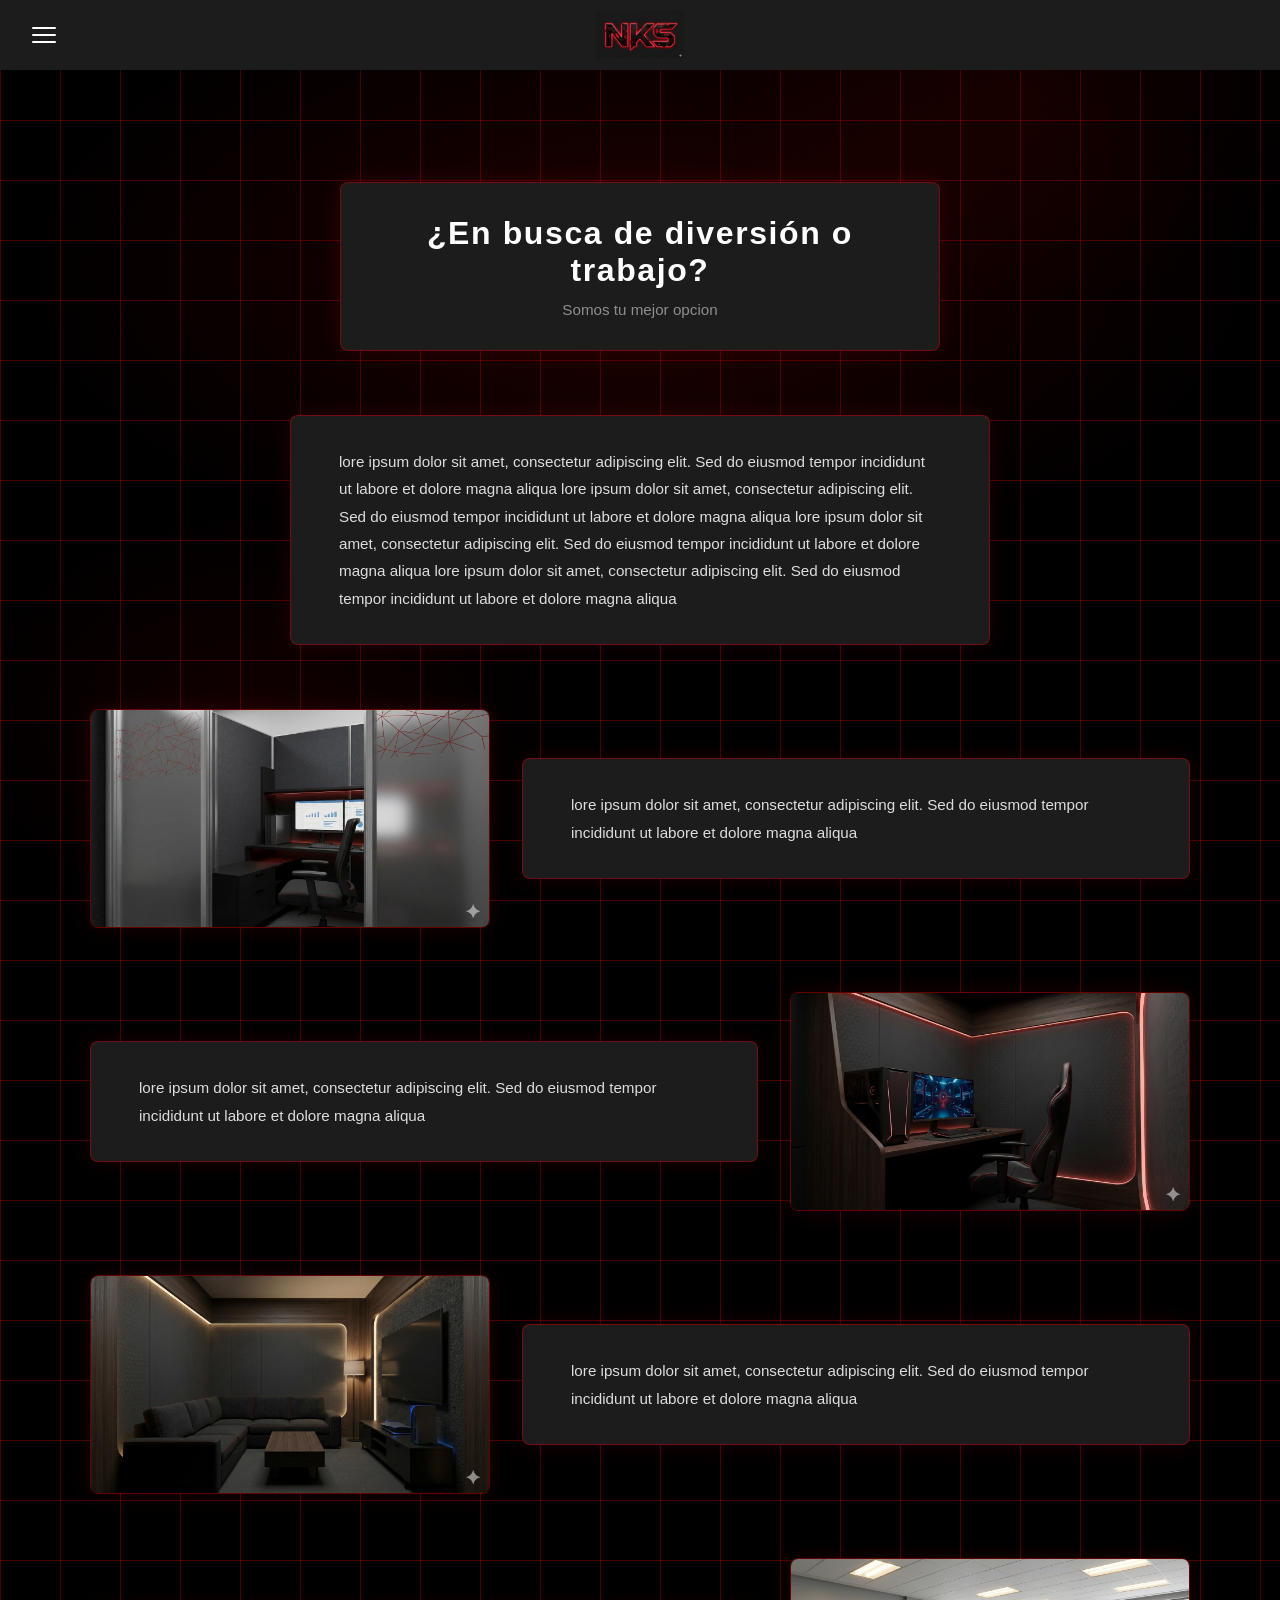
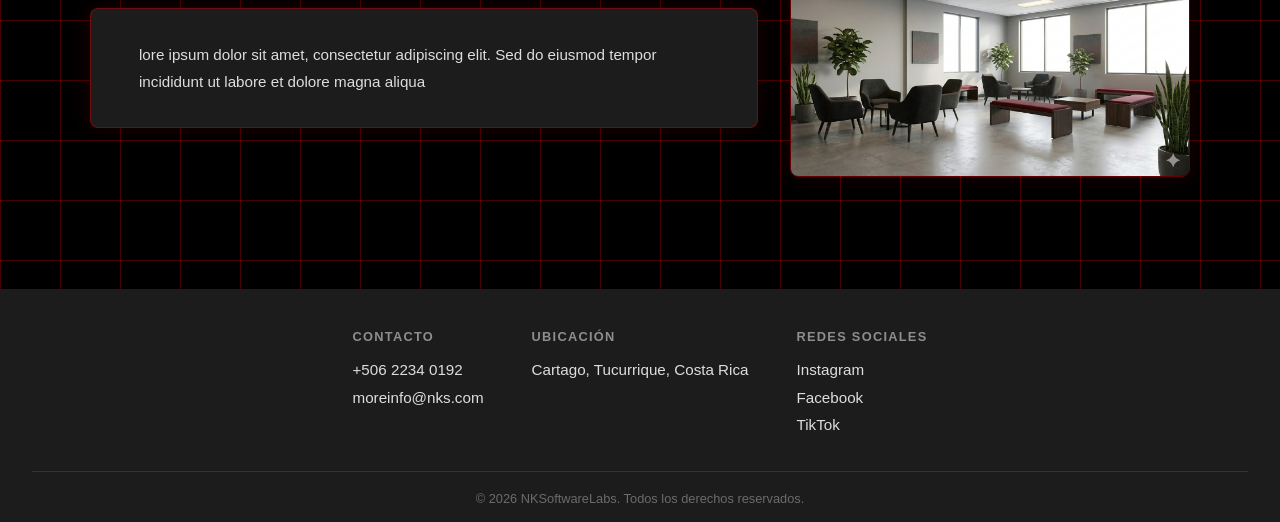
==== index.html @ ee7e75eb "Add images and text boxes in main page" ====
<!-- Para Comentar -->
 <!--  -->

<!DOCTYPE html>
<html lang="es">
<head>
  <meta charset="UTF-8" />
  <meta name="viewport" content="width=device-width, initial-scale=1.0" />
  <title>NKS</title>
  <link rel="stylesheet" href="css/styles.css" />
</head>
<body>

  <!--Overlay Menu lateral-->
  <div class="overlay" id="overlay" onclick="cerrarMenu()"></div>

  <!--Menu lateral-->
  <nav class="sidebar" id="sidebar">
    <div class="sidebar-header">
      <span class="sidebar-logo">NKS</span>
      <button class="sidebar-close" onclick="cerrarMenu()">&#10005;</button>
    </div>
    <!--Enlaces del menú lateral-->
    <ul class="sidebar-links">
      <li><a href="index.html">Inicio</a></li>
      <li><a href="nks.html">NKS</a></li>
      <li><a href="precios.html">Precios</a></li>
      <li><a href="salas.html">Salas</a></li>
      <li><a href="acerca_de.html">Acerca De</a></li>
    </ul>
  </nav>

  <!--Barra superior-->
  <header class="topbar">
    <button class="menu-btn" onclick="abrirMenu()" aria-label="Abrir menú">
      <span class="hamburger">
        <span></span>
        <span></span>
        <span></span>
      </span>
    </button>
    <div class="topbar-center">
      <!--Imagen de la barra superior-->
      <img src="img/logo.jpg" alt="NKS Logo" class="topbar-img" />
    </div>
    <div class="topbar-right"></div>
  </header>

  <!--Contenido de la pagina-->
  <main class="main-content">

    <!-- Box de título de sección -->
    <div class="section-box">
      <h1>¿En busca de diversión o trabajo?</h1>
      <p>Somos tu mejor opcion</p>
    </div>

    <!-- Box de contenido -->
    <div class="content-box">
    <p>
      lore ipsum dolor sit amet, consectetur adipiscing elit. Sed do eiusmod tempor incididunt ut labore et dolore magna aliqua
      lore ipsum dolor sit amet, consectetur adipiscing elit. Sed do eiusmod tempor incididunt ut labore et dolore magna aliqua
      lore ipsum dolor sit amet, consectetur adipiscing elit. Sed do eiusmod tempor incididunt ut labore et dolore magna aliqua
      lore ipsum dolor sit amet, consectetur adipiscing elit. Sed do eiusmod tempor incididunt ut labore et dolore magna aliqua
    </p>
  </div>

  <!-- Imagen izquierda, texto derecha -->
  <!-- Info oficina -->
  <div class="box-row">
    <div class="box-img">
      <img src="img/sala_oficina.png" alt="NKS" />
    </div>
    <div class="content-box">
      <p>lore ipsum dolor sit amet, consectetur adipiscing elit. Sed do eiusmod tempor incididunt ut labore et dolore magna aliqua</p>
    </div>
  </div>

  <!-- Texto izquierda, imagen derecha -->
  <!-- Info juegos -->
  <div class="box-row reverse">
    <div class="box-img">
      <img src="img/sala_gamer.png" alt="NKS" />
    </div>
    <div class="content-box">
      <p>lore ipsum dolor sit amet, consectetur adipiscing elit. Sed do eiusmod tempor incididunt ut labore et dolore magna aliqua</p>
    </div>
  </div>

  <!-- Imagen izquierda, texto derecha -->
  <!-- Info Consolas -->
  <div class="box-row">
    <div class="box-img">
      <img src="img/sala_grupal.png" alt="NKS" />
    </div>
    <div class="content-box">
      <p>lore ipsum dolor sit amet, consectetur adipiscing elit. Sed do eiusmod tempor incididunt ut labore et dolore magna aliqua</p>
    </div>
  </div>

  <!-- Texto izquierda, imagen derecha -->
  <!-- Info Social -->
  <div class="box-row reverse">
    <div class="box-img">
      <img src="img/sala_social.png" alt="NKS" />
    </div>
    <div class="content-box">
      <p>lore ipsum dolor sit amet, consectetur adipiscing elit. Sed do eiusmod tempor incididunt ut labore et dolore magna aliqua</p>
    </div>
  </div>


  </main>

  <!--Pie de página-->
  <footer class="footer">
    <div class="footer-inner">

      <div class="footer-col">
        <h4>Contacto</h4>
        <p>+506 2234 0192</p>
        <p>moreinfo@nks.com</p>
      </div>

      <div class="footer-col">
        <h4>Ubicación</h4>
        <p>Cartago, Tucurrique, Costa Rica</p>
      </div>

      <div class="footer-col">
        <h4>Redes Sociales</h4>
        <p>Instagram</p>
        <p>Facebook</p>
        <p>TikTok</p>
      </div>

    </div>
    <div class="footer-bottom">
      <p>&copy; 2026 NKSoftwareLabs. Todos los derechos reservados.</p>
    </div>
  </footer>

  <!--Scripts-->
  <script>
    function abrirMenu() {
      document.getElementById('sidebar').classList.add('open');
      document.getElementById('overlay').classList.add('active');
    }
    function cerrarMenu() {
      document.getElementById('sidebar').classList.remove('open');
      document.getElementById('overlay').classList.remove('active');
    }
  </script>

</body>
</html>
---- css/styles.css ----
/* Para comentar */
/*  */


*, *::before, *::after {
  margin: 0;
  padding: 0;
  box-sizing: border-box;
}

body {
  background-color: #000000;
  background-image:
    linear-gradient(rgba(200, 0, 0, 0.35) 1px, transparent 1px),
    linear-gradient(90deg, rgba(200, 0, 0, 0.35) 1px, transparent 1px);
  background-size: 60px 60px;
  color: #ffffff;
  font-family: 'Segoe UI', sans-serif;
  min-height: 100vh;
  display: flex;
  flex-direction: column;
  position: relative;
}

body::before {
  content: '';
  position: fixed;
  inset: 0;
  background:
    radial-gradient(ellipse 70% 50% at 50% 30%, rgba(180, 0, 0, 0.18) 0%, transparent 70%),
    radial-gradient(ellipse 40% 40% at 20% 80%, rgba(180, 0, 0, 0.1) 0%, transparent 60%),
    radial-gradient(ellipse 40% 40% at 80% 10%, rgba(180, 0, 0, 0.1) 0%, transparent 60%);
  pointer-events: none;
  z-index: 0;
}

header, nav, main, footer {
  position: relative;
  z-index: 1;
}

/* BARRA SUPERIOR*/
.topbar {
  position: fixed;
  top: 0;
  left: 0;
  right: 0;
  height: 70px;
  background-color: #1C1C1C;
  display: flex;
  align-items: center;
  justify-content: space-between;
  padding: 0 1.5rem;
  z-index: 200;
}

.menu-btn {
  background: none;
  border: none;
  color: #ffffff;
  font-size: 1.6rem;
  cursor: pointer;
  display: flex;
  align-items: center;
  justify-content: center;
  width: 40px;
  height: 40px;
}

.menu-btn:hover {
  opacity: 0.75;
}

.hamburger {
  display: flex;
  flex-direction: column;
  gap: 5px;
  width: 24px;
}

.hamburger span {
  display: block;
  height: 2px;
  width: 100%;
  background-color: #ffffff;
  border-radius: 2px;
  transition: opacity 0.2s;
}

/* Imagen centrada en la topbar */
.topbar-center {
  position: absolute;
  left: 50%;
  transform: translateX(-50%);
  display: flex;
  align-items: center;
}

.topbar-img {
  height: 48px;
  width: auto;
  object-fit: contain;
}

/* Mantener la imagen centrada */
.topbar-right {
  width: 40px;
}

/* Menu lateral */
.sidebar {
  position: fixed;
  top: 0;
  left: -280px;
  width: 280px;
  height: 100vh;
  background-color: #1C1C1C;
  z-index: 300;
  transition: left 0.3s ease;
  display: flex;
  flex-direction: column;
}

.sidebar.open {
  left: 0;
}

.sidebar-header {
  display: flex;
  align-items: center;
  justify-content: space-between;
  padding: 1.2rem 1.5rem;
  border-bottom: 1px solid rgba(255,255,255,0.1);
  height: 70px;
}

.sidebar-logo {
  color: #ffffff;
  font-size: 1.4rem;
  font-weight: 700;
  letter-spacing: 2px;
}

.sidebar-close {
  background: none;
  border: none;
  color: #ffffff;
  font-size: 1.2rem;
  cursor: pointer;
  opacity: 0.7;
  transition: opacity 0.2s;
}

.sidebar-close:hover {
  opacity: 1;
}

.sidebar-links {
  list-style: none;
  padding: 1.5rem 0;
}

.sidebar-links li a {
  display: block;
  color: #ffffff;
  text-decoration: none;
  font-size: 1rem;
  padding: 0.9rem 1.8rem;
  opacity: 0.8;
  transition: background 0.2s, opacity 0.2s;
  letter-spacing: 0.02em;
}

.sidebar-links li a:hover {
  background: rgba(255,255,255,0.07);
  opacity: 1;
}

/* Overlay */
.overlay {
  display: none;
  position: fixed;
  inset: 0;
  background: rgba(0,0,0,0.45);
  z-index: 250;
}

.overlay.active {
  display: block;
}

/* Contenido principal */
.main-content {
  margin-top: 70px;
  flex: 1;
  padding: 3rem 2rem;
}

/* Pie de página */
.footer {
  background-color: #1C1C1C;
  color: #ffffff;
  padding: 2.5rem 2rem 1rem;
  margin-top: auto;
  position: relative;
  z-index: 2;
}

.footer-inner {
  display: flex;
  gap: 3rem;
  flex-wrap: wrap;
  justify-content: center;
  padding-bottom: 2rem;
  border-bottom: 1px solid rgba(255,255,255,0.1);
}

.footer-col h4 {
  font-size: 0.8rem;
  font-weight: 600;
  letter-spacing: 0.1em;
  text-transform: uppercase;
  color: rgba(255,255,255,0.5);
  margin-bottom: 0.75rem;
}

.footer-col p {
  font-size: 0.95rem;
  color: rgba(255,255,255,0.85);
  line-height: 1.8;
}

.footer-bottom {
  text-align: center;
  padding-top: 1.2rem;
  font-size: 0.8rem;
  color: rgba(255,255,255,0.35);
}

/* Fin css base */









/* Box titulo de seccion */
.section-box {
  border: 1px solid rgba(200, 0, 0, 0.5);
  border-radius: 8px;
  padding: 2rem 3rem;
  max-width: 600px;
  margin: 4rem auto;
  text-align: center;
  background: #1C1C1C;
  box-shadow: 0 0 24px rgba(200, 0, 0, 0.15);
}

.section-box h1 {
  font-size: 2rem;
  font-weight: 700;
  color: #ffffff;
  letter-spacing: 0.05em;
}

.section-box p {
  margin-top: 0.75rem;
  font-size: 0.95rem;
  color: rgba(255, 255, 255, 0.5);
}

/* Box de contenido */
.content-box {
  border: 1px solid rgba(200, 0, 0, 0.5);
  border-radius: 8px;
  padding: 2rem 3rem;
  max-width: 700px;
  margin: 0 auto 4rem;
  text-align: left;
  background: #1C1C1C;
  box-shadow: 0 0 24px rgba(200, 0, 0, 0.15);
}

.content-box p {
  font-size: 0.95rem;
  color: rgba(255, 255, 255, 0.85);
  line-height: 1.8;
  margin-bottom: 1rem;
}

.content-box p:last-child {
  margin-bottom: 0;
}

/* Boxs con imagen lateral */
.box-row {
  display: flex;
  align-items: center;
  gap: 2rem;
  max-width: 1100px;
  margin: 0 auto 4rem;
}

.box-row.reverse {
  flex-direction: row-reverse;
}

.box-row .content-box {
  flex: 1;
  margin: 0;
}

.box-img {
  flex: 1;
  max-width: 400px;
  border-radius: 8px;
  overflow: hidden;
  border: 1px solid rgba(200, 0, 0, 0.5);
  box-shadow: 0 0 24px rgba(200, 0, 0, 0.15);
}

.box-img img {
  width: 100%;
  height: 100%;
  object-fit: cover;
  display: block;
}
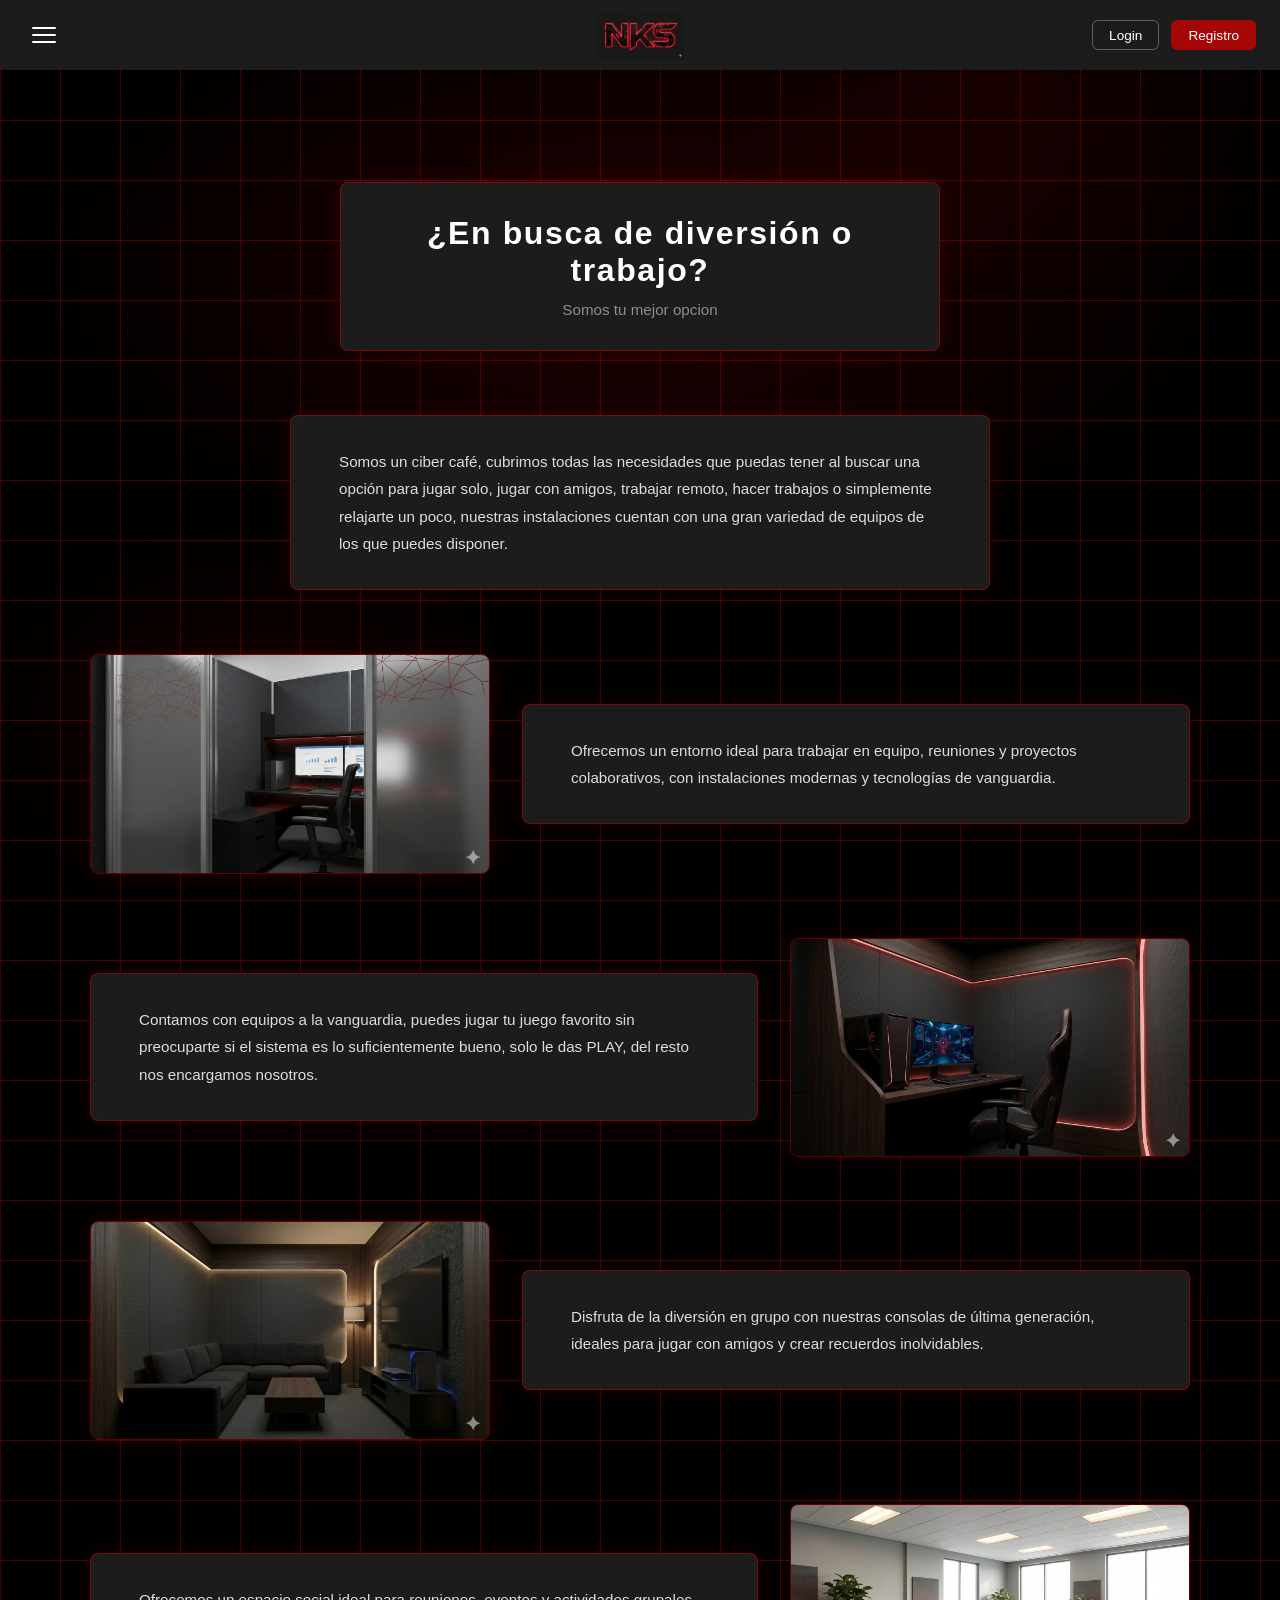
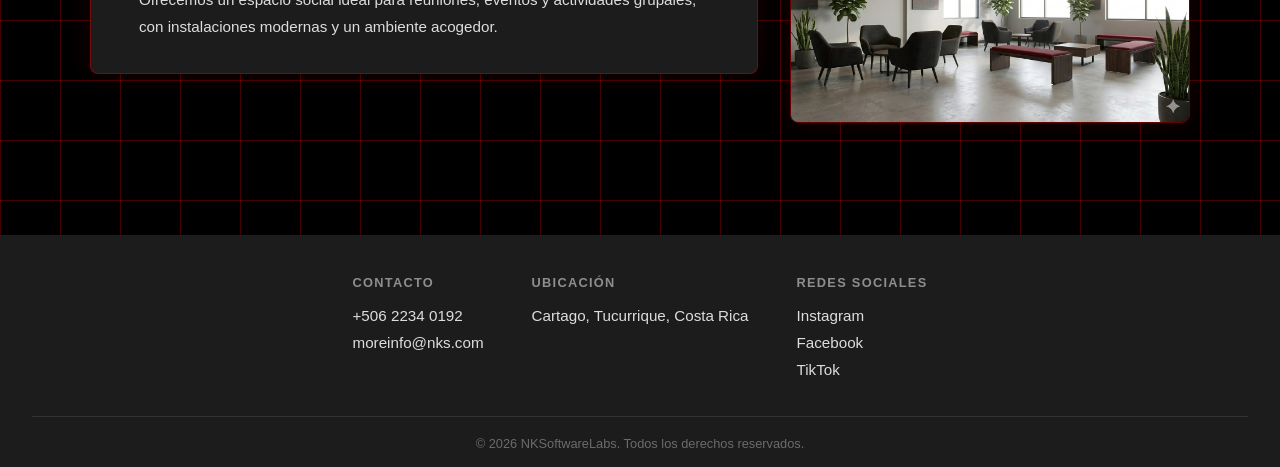
==== commit 34ddeecf: "Add points feature and complete the informaction" ====
--- a/index.html
+++ b/index.html
@@ -26,12 +26,14 @@
       <li><a href="nks.html">NKS</a></li>
       <li><a href="precios.html">Precios</a></li>
       <li><a href="salas.html">Salas</a></li>
+      <li><a href="puntos.html">Puntos</a></li>
       <li><a href="acerca_de.html">Acerca De</a></li>
     </ul>
   </nav>
 
   <!--Barra superior-->
   <header class="topbar">
+    
     <button class="menu-btn" onclick="abrirMenu()" aria-label="Abrir menú">
       <span class="hamburger">
         <span></span>
@@ -43,7 +45,13 @@
       <!--Imagen de la barra superior-->
       <img src="img/logo.jpg" alt="NKS Logo" class="topbar-img" />
     </div>
-    <div class="topbar-right"></div>
+
+    <!-- Botones de autenticacion -->
+    <div class="topbar-right auth-buttons">
+      <button class="btn-login">Login</button>
+      <button class="btn-registro">Registro</button>
+    </div>
+
   </header>
 
   <!--Contenido de la pagina-->
@@ -58,10 +66,9 @@
     <!-- Box de contenido -->
     <div class="content-box">
     <p>
-      lore ipsum dolor sit amet, consectetur adipiscing elit. Sed do eiusmod tempor incididunt ut labore et dolore magna aliqua
-      lore ipsum dolor sit amet, consectetur adipiscing elit. Sed do eiusmod tempor incididunt ut labore et dolore magna aliqua
-      lore ipsum dolor sit amet, consectetur adipiscing elit. Sed do eiusmod tempor incididunt ut labore et dolore magna aliqua
-      lore ipsum dolor sit amet, consectetur adipiscing elit. Sed do eiusmod tempor incididunt ut labore et dolore magna aliqua
+      Somos un ciber café, cubrimos todas las necesidades que puedas tener al buscar una opción para jugar solo, 
+      jugar con amigos, trabajar remoto, hacer trabajos o simplemente relajarte un poco, nuestras instalaciones cuentan con una gran variedad de equipos 
+      de los que puedes disponer.
     </p>
   </div>
 
@@ -72,7 +79,7 @@
       <img src="img/sala_oficina.png" alt="NKS" />
     </div>
     <div class="content-box">
-      <p>lore ipsum dolor sit amet, consectetur adipiscing elit. Sed do eiusmod tempor incididunt ut labore et dolore magna aliqua</p>
+      <p>Ofrecemos un entorno ideal para trabajar en equipo, reuniones y proyectos colaborativos, con instalaciones modernas y tecnologías de vanguardia.</p>
     </div>
   </div>
 
@@ -83,7 +90,7 @@
       <img src="img/sala_gamer.png" alt="NKS" />
     </div>
     <div class="content-box">
-      <p>lore ipsum dolor sit amet, consectetur adipiscing elit. Sed do eiusmod tempor incididunt ut labore et dolore magna aliqua</p>
+      <p>Contamos con equipos a la vanguardia, puedes jugar tu juego favorito sin preocuparte si el sistema es lo suficientemente bueno, solo le das PLAY, del resto nos encargamos nosotros.</p>
     </div>
   </div>
 
@@ -94,7 +101,7 @@
       <img src="img/sala_grupal.png" alt="NKS" />
     </div>
     <div class="content-box">
-      <p>lore ipsum dolor sit amet, consectetur adipiscing elit. Sed do eiusmod tempor incididunt ut labore et dolore magna aliqua</p>
+      <p>Disfruta de la diversión en grupo con nuestras consolas de última generación, ideales para jugar con amigos y crear recuerdos inolvidables.</p>
     </div>
   </div>
 
@@ -105,7 +112,7 @@
       <img src="img/sala_social.png" alt="NKS" />
     </div>
     <div class="content-box">
-      <p>lore ipsum dolor sit amet, consectetur adipiscing elit. Sed do eiusmod tempor incididunt ut labore et dolore magna aliqua</p>
+      <p>Ofrecemos un espacio social ideal para reuniones, eventos y actividades grupales, con instalaciones modernas y un ambiente acogedor.</p>
     </div>
   </div>
 
--- a/css/styles.css
+++ b/css/styles.css
@@ -1,6 +1,5 @@
 /* Para comentar */
 /*  */
-
 
 *, *::before, *::after {
   margin: 0;
@@ -104,7 +103,45 @@
 
 /* Mantener la imagen centrada */
 .topbar-right {
-  width: 40px;
+  display: flex;
+  align-items: center;
+}
+
+/* Botones de autenticacion */
+.auth-buttons {
+  display: flex;
+  gap: 0.75rem;
+  align-items: center;
+}
+
+.btn-login {
+  background: none;
+  border: 1px solid rgba(255, 255, 255, 0.3);
+  color: #ffffff;
+  padding: 0.4rem 1rem;
+  border-radius: 6px;
+  font-size: 0.85rem;
+  cursor: pointer;
+  transition: border-color 0.2s, color 0.2s;
+}
+
+.btn-login:hover {
+  border-color: #ffffff;
+}
+
+.btn-registro {
+  background: rgba(200, 0, 0, 0.8);
+  border: 1px solid transparent;
+  color: #ffffff;
+  padding: 0.4rem 1rem;
+  border-radius: 6px;
+  font-size: 0.85rem;
+  cursor: pointer;
+  transition: background 0.2s;
+}
+
+.btn-registro:hover {
+  background: rgba(200, 0, 0, 1);
 }
 
 /* Menu lateral */
@@ -246,7 +283,6 @@
 
 
 
-
 /* Box titulo de seccion */
 .section-box {
   border: 1px solid rgba(200, 0, 0, 0.5);
@@ -327,4 +363,188 @@
   height: 100%;
   object-fit: cover;
   display: block;
+}
+
+/* Tarjetas de precios */
+.cards-grid {
+  display: grid;
+  grid-template-columns: repeat(4, 1fr);
+  gap: 1.5rem;
+  max-width: 1100px;
+  margin: 0 auto 4rem;
+}
+
+.card {
+  border: 1px solid rgba(200, 0, 0, 0.5);
+  border-radius: 8px;
+  padding: 1.5rem;
+  text-align: center;
+  background: #1C1C1C;
+  box-shadow: 0 0 24px rgba(200, 0, 0, 0.15);
+}
+
+.card h3 {
+  font-size: 1.1rem;
+  font-weight: 700;
+  color: #ffffff;
+  margin-bottom: 0.5rem;
+}
+
+.card p {
+  font-size: 0.82rem;
+  color: rgba(255, 255, 255, 0.5);
+  margin-bottom: 0.4rem;
+  line-height: 1.5;
+}
+
+.card .card-tipo {
+  font-size: 0.78rem;
+  color: rgba(200, 0, 0, 0.85);
+  text-transform: uppercase;
+  letter-spacing: 0.08em;
+  margin-bottom: 0.5rem;
+}
+
+.card .card-precio {
+  font-size: 1rem;
+  font-weight: 600;
+  color: #ffffff;
+}
+
+/* Tarjetas de salas */
+.salas-grid {
+  display: grid;
+  grid-template-columns: repeat(3, 1fr);
+  gap: 1.5rem;
+  max-width: 1100px;
+  margin: 0 auto 4rem;
+}
+
+.sala-card {
+  border: 1px solid rgba(200, 0, 0, 0.5);
+  border-radius: 8px;
+  padding: 2rem;
+  background: #1C1C1C;
+  box-shadow: 0 0 24px rgba(200, 0, 0, 0.15);
+}
+
+.sala-card h2 {
+  font-size: 1.3rem;
+  font-weight: 700;
+  color: #ffffff;
+  margin-bottom: 1rem;
+  padding-bottom: 0.75rem;
+  border-bottom: 1px solid rgba(200, 0, 0, 0.3);
+}
+
+.sala-card p {
+  font-size: 0.92rem;
+  color: rgba(255, 255, 255, 0.75);
+  line-height: 1.8;
+}
+
+/* box acerca de */
+.about-box {
+  border: 1px solid rgba(200, 0, 0, 0.5);
+  border-radius: 8px;
+  padding: 2.5rem 3rem;
+  max-width: 700px;
+  margin: 0 auto 4rem;
+  background: #1C1C1C;
+  box-shadow: 0 0 24px rgba(200, 0, 0, 0.15);
+}
+
+.about-row {
+  display: flex;
+  justify-content: space-between;
+  align-items: center;
+  padding: 0.75rem 0;
+  border-bottom: 1px solid rgba(255, 255, 255, 0.07);
+}
+
+.about-row:last-child {
+  border-bottom: none;
+}
+
+.about-row span:first-child {
+  font-size: 0.8rem;
+  text-transform: uppercase;
+  letter-spacing: 0.1em;
+  color: rgba(200, 0, 0, 0.85);
+  font-weight: 600;
+}
+
+.about-row span:last-child {
+  font-size: 0.95rem;
+  color: rgba(255, 255, 255, 0.85);
+}
+
+/* BOX DE PUNTOS POR SALA */
+.puntos-grid {
+  display: grid;
+  grid-template-columns: repeat(3, 1fr);
+  gap: 1.5rem;
+  max-width: 900px;
+  margin: 0 auto 2rem;
+}
+
+.punto-card {
+  border: 1px solid rgba(200, 0, 0, 0.5);
+  border-radius: 8px;
+  padding: 1.5rem;
+  background: #1C1C1C;
+  box-shadow: 0 0 24px rgba(200, 0, 0, 0.15);
+  text-align: center;
+  display: flex;
+  flex-direction: column;
+  gap: 0.75rem;
+}
+
+.punto-card h3 {
+  font-size: 1rem;
+  font-weight: 700;
+  color: #ffffff;
+  padding-bottom: 0.75rem;
+  border-bottom: 1px solid rgba(200, 0, 0, 0.3);
+}
+
+.punto-card .pts-row {
+  display: flex;
+  justify-content: space-between;
+  align-items: center;
+}
+
+.punto-card .pts-label {
+  font-size: 0.78rem;
+  text-transform: uppercase;
+  letter-spacing: 0.08em;
+  color: rgba(200, 0, 0, 0.85);
+}
+
+.punto-card .pts-value {
+  font-size: 0.95rem;
+  font-weight: 600;
+  color: rgba(255, 255, 255, 0.85);
+}
+
+/* Box de informacion de puntos */
+.infopuntos-box {
+  border: 1px solid rgba(200, 0, 0, 0.5);
+  border-radius: 8px;
+  padding: 1.5rem 2rem;
+  max-width: 700px;
+  margin: 0 auto 4rem;
+  background: #1C1C1C;
+  box-shadow: 0 0 24px rgba(200, 0, 0, 0.15);
+  text-align: center;
+}
+
+.infopuntos-box p {
+  font-size: 0.95rem;
+  color: rgba(255, 255, 255, 0.85);
+  line-height: 1.8;
+}
+
+.infopuntos-box strong {
+  color: #ffffff;
 }
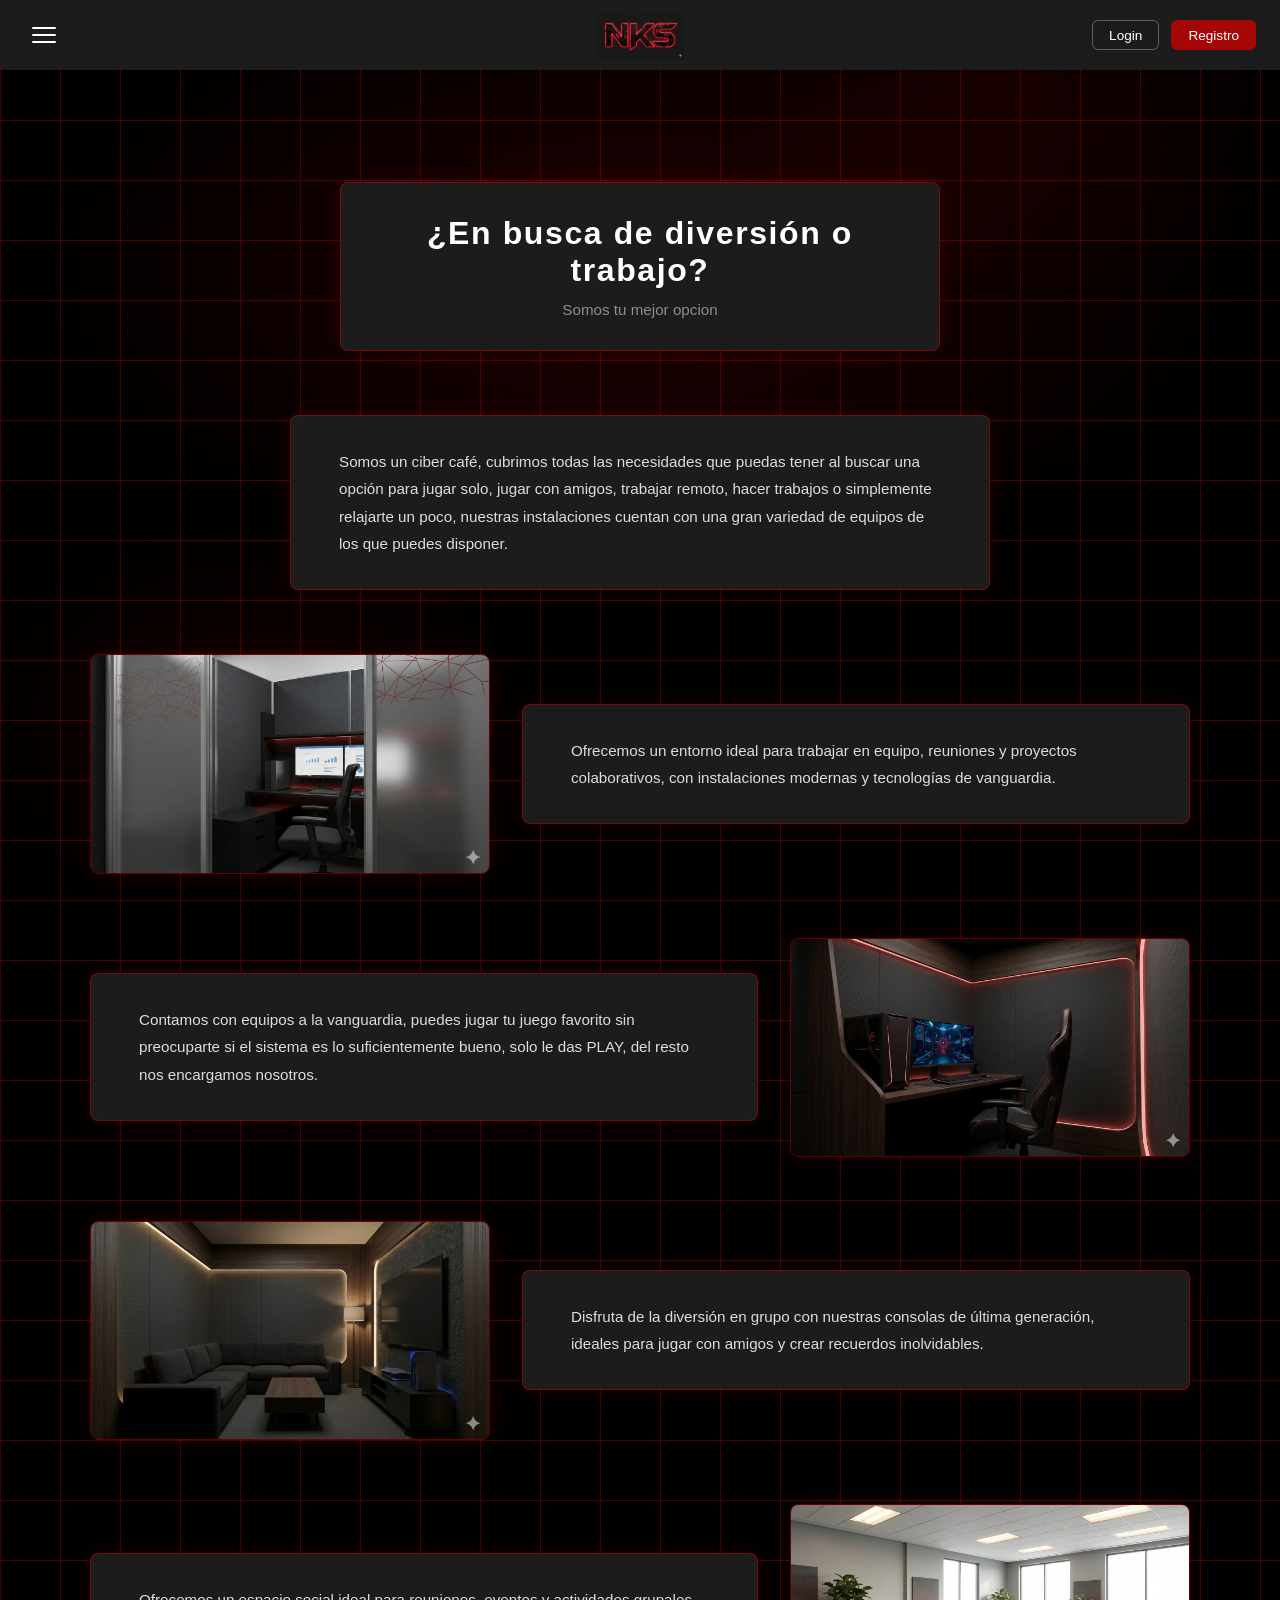
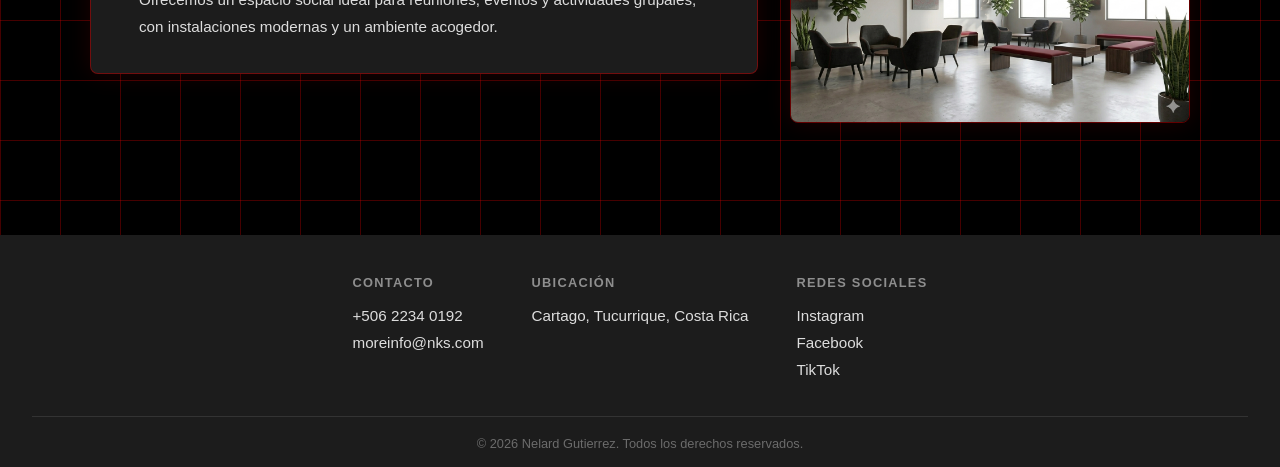
==== commit 8f3c9000: "Change author name" ====
--- a/index.html
+++ b/index.html
@@ -143,7 +143,7 @@
 
     </div>
     <div class="footer-bottom">
-      <p>&copy; 2026 NKSoftwareLabs. Todos los derechos reservados.</p>
+      <p>&copy; 2026 Nelard Gutierrez. Todos los derechos reservados.</p>
     </div>
   </footer>
 
